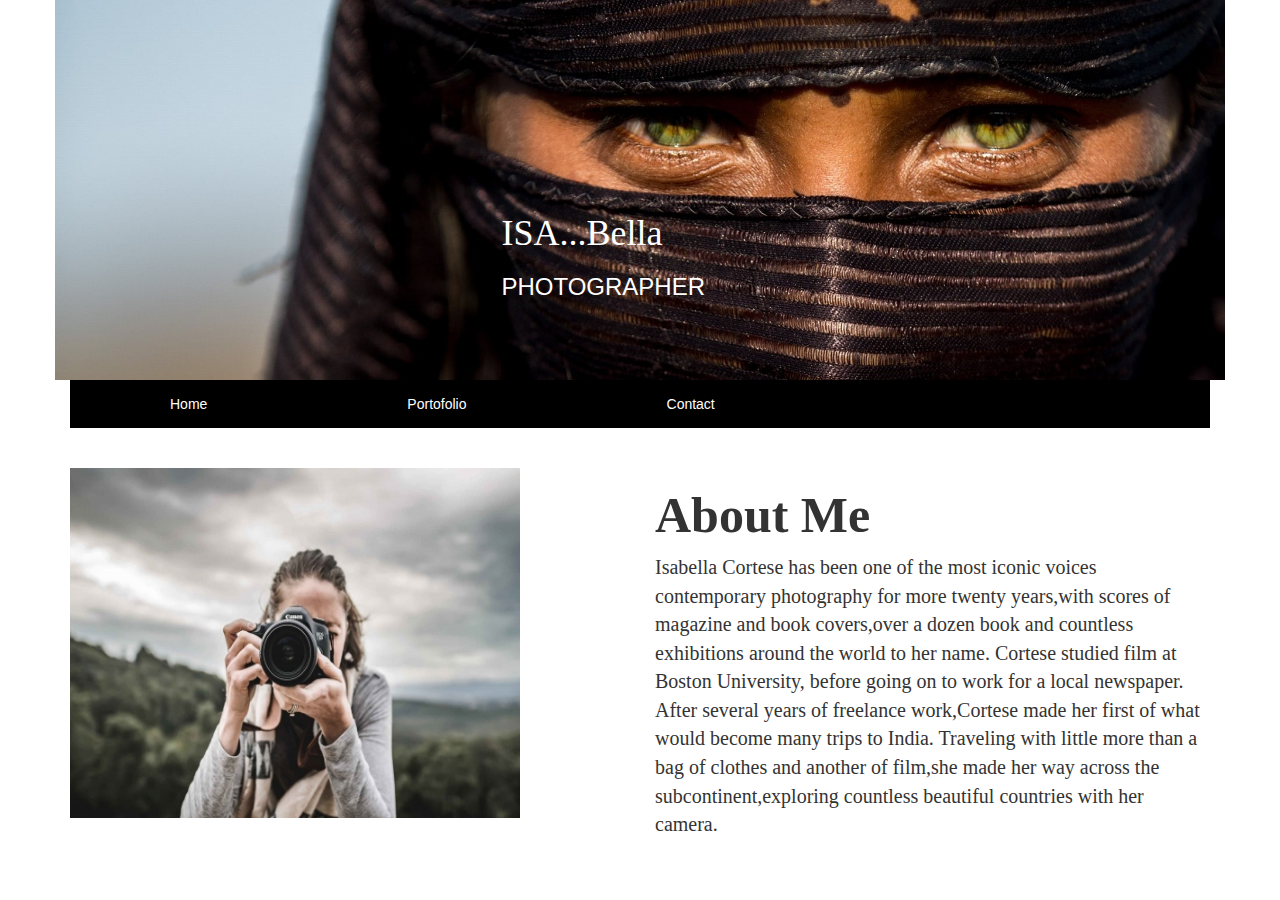
==== index.html @ 06044a64 "isa-bella" ====
<!DOCTYPE html>
<html>
   <head>
       <link rel="stylesheet" type="text/css" href="css/bootstrap.css">
       <link rel="stylesheet" type="text/css" href="css/styles.css">
       <meta name="viewport" content="width=device-width, initial-scale=1">
      <title>Isa-Bella</title>
   </head>
   <body>
     <div class="container">
      <div class="row isabella">

        <div id="isa">
            <h1 id="text-1">ISA...<span>Bella</span></h1>
            <h3 class="w3-hide-medium w3-hide-small">PHOTOGRAPHER</h3>

           </div>
       </div>
       
<body>
<div class="il">
<ul >
  <li><a href="#home" class="active">Home</a></li>
  <li><a href="portofolio.html">Portofolio</a></li>
  <li><a href="#contact">Contact</a></li>
</ul>
</div></br>
</br>
<div class="row">

<div class="col-md-6">
    <img class="photogr" src="images/photogr.jpg">
</div>
<div class="col-md-6">
<h2> About Me</h2>
<p>Isabella Cortese has been one of the most iconic voices contemporary photography for more twenty years,with scores of magazine and book covers,over a dozen book and countless exhibitions around the world to her name. Cortese studied film at Boston University, before going on to work for a local newspaper. After several years of freelance work,Cortese made her first of what would become many trips to India. Traveling with little more than a bag of clothes and another of film,she made her way across the subcontinent,exploring countless beautiful countries with her camera.
</div>
</div>














   </body>
  </html>
---- css/styles.css ----
#head {
  color: pink;
}
img {
  width: 80%;
}
.isabella {
background-image: url("../images/matiaejofillo.jpg");
height: 380px;
background-size: cover;
position: relative;
}
#text-1 {
  font-family: "Bell MT"
}
#text-1 span {
  font-family: "Freestyle Script"
}

#isa {
  position: absolute;
    bottom: 70px;
    right: 520px;
    color: white;
}
ul {
    list-style-type: none;
    margin: 0;
    padding: 0;
    overflow: hidden;
    background-color: black;
}

li {
    float: left;
}

li a {
    display: inline-block;
    color: white;
    text-align: center;
    padding: 14px 100px;
    text-decoration: none;
}

li a:hover {
    background-color: #DCDCDC;
}
.photogr {
  height: 350px;
  width: 450px;
}
h2 {
  font-size: 50px;
  font-family: "Bell MT";
  font-weight: bold;
}
p {
  font-size: 20px;
  font-family: "Bell MT";
}
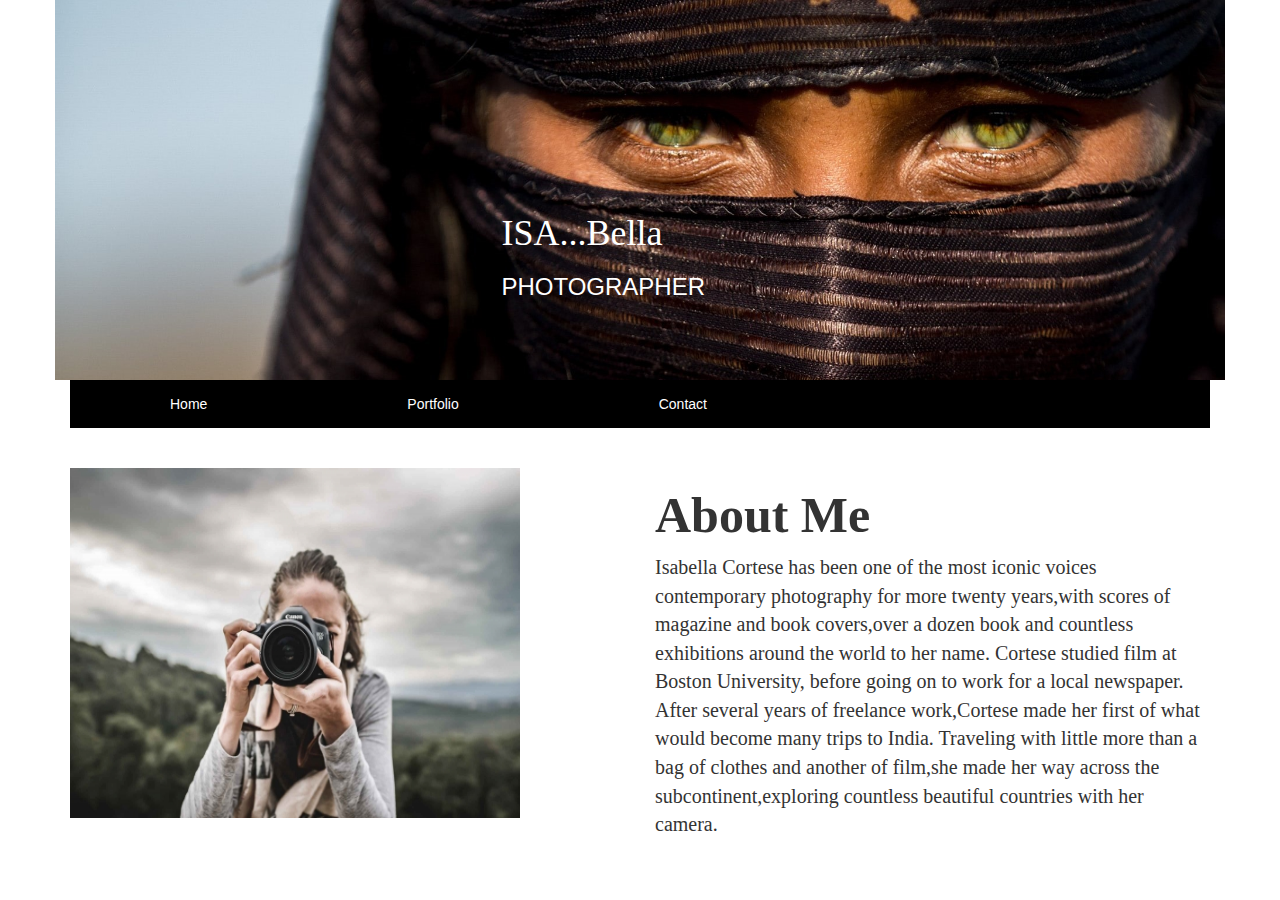
==== commit 851b5d46: "isa-bella" ====
--- a/index.html
+++ b/index.html
@@ -12,17 +12,17 @@
 
         <div id="isa">
             <h1 id="text-1">ISA...<span>Bella</span></h1>
-            <h3 class="w3-hide-medium w3-hide-small">PHOTOGRAPHER</h3>
+            <h3 class="w">PHOTOGRAPHER</h3>
 
            </div>
        </div>
-       
+
 <body>
 <div class="il">
 <ul >
-  <li><a href="#home" class="active">Home</a></li>
-  <li><a href="portofolio.html">Portofolio</a></li>
-  <li><a href="#contact">Contact</a></li>
+  <li><a href="#" class="active">Home</a></li>
+  <li><a href="portofolio.html">Portfolio</a></li>
+  <li><a href="#">Contact</a></li>
 </ul>
 </div></br>
 </br>
@@ -37,18 +37,5 @@
 </div>
 </div>
 
-
-
-
-
-
-
-
-
-
-
-
-
-
    </body>
   </html>
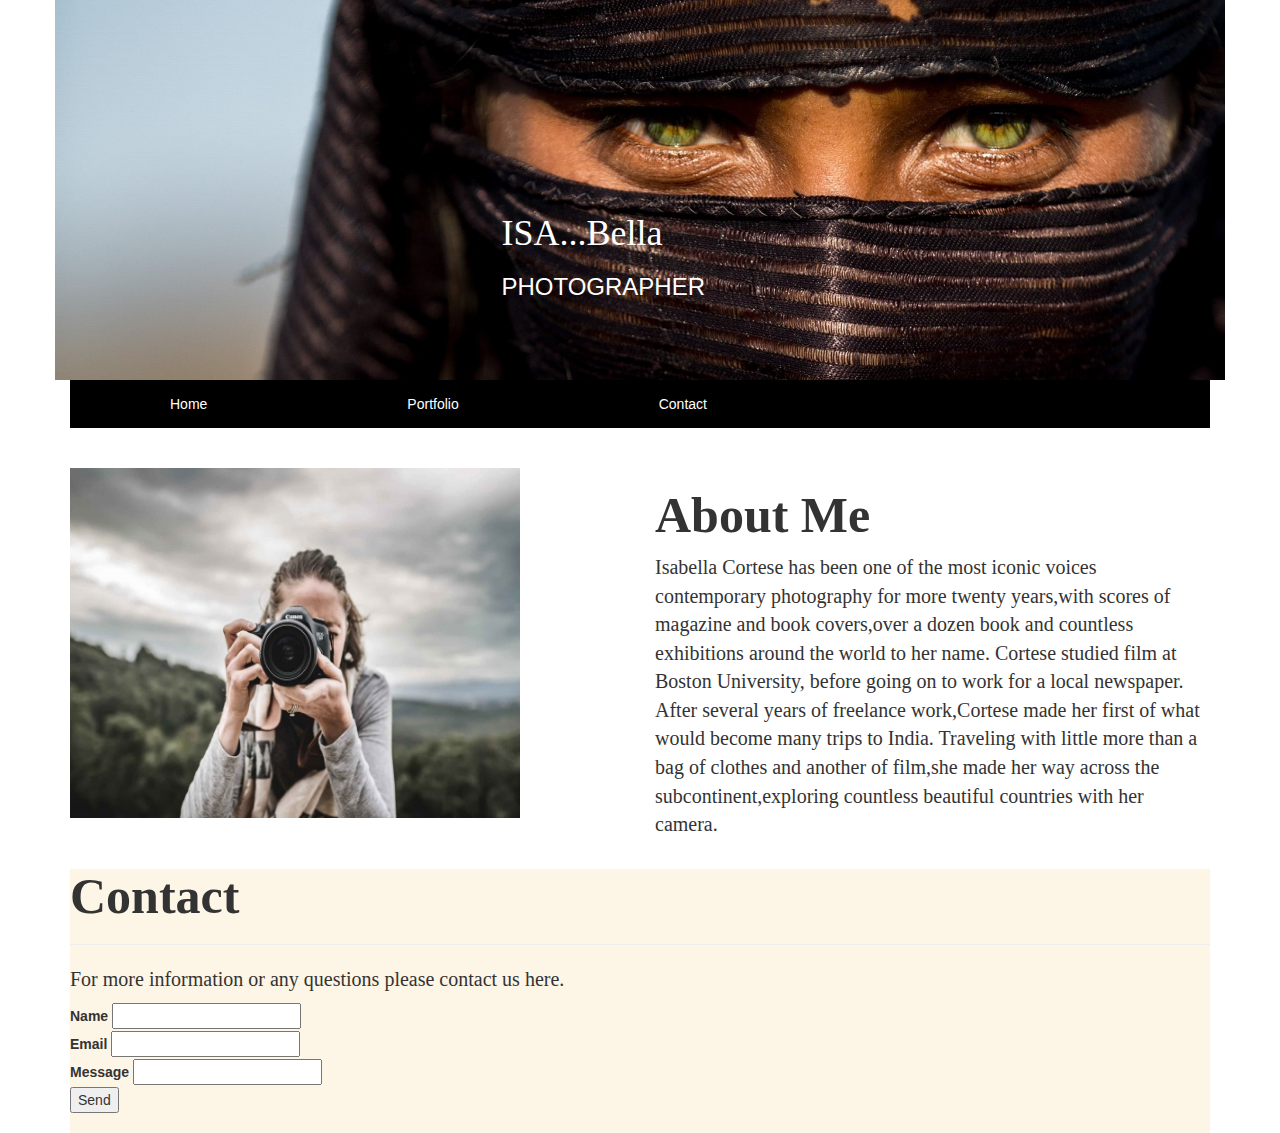
==== commit 13ea6a63: "different" ====
--- a/index.html
+++ b/index.html
@@ -22,7 +22,7 @@
 <ul >
   <li><a href="#" class="active">Home</a></li>
   <li><a href="portofolio.html">Portfolio</a></li>
-  <li><a href="#">Contact</a></li>
+  <li><a href="#contact">Contact</a></li>
 </ul>
 </div></br>
 </br>
@@ -33,8 +33,32 @@
 </div>
 <div class="col-md-6">
 <h2> About Me</h2>
-<p>Isabella Cortese has been one of the most iconic voices contemporary photography for more twenty years,with scores of magazine and book covers,over a dozen book and countless exhibitions around the world to her name. Cortese studied film at Boston University, before going on to work for a local newspaper. After several years of freelance work,Cortese made her first of what would become many trips to India. Traveling with little more than a bag of clothes and another of film,she made her way across the subcontinent,exploring countless beautiful countries with her camera.
+<p>Isabella Cortese has been one of the most iconic voices contemporary photography for more twenty years,with scores of magazine and book covers,over a dozen book and countless exhibitions around the world to her name. Cortese studied film at Boston University, before going on to work for a local newspaper. After several years of freelance work,Cortese made her first of what would become many trips to India. Traveling with little more than a bag of clothes and another of film,she made her way across the subcontinent,exploring countless beautiful countries with her camera.</p>
 </div>
+</div>
+
+<!--- contact -->
+
+<div id="contact">
+    <h2>Contact</h2>
+    <hr>
+    <p>For more information or any questions please contact us here.</p>
+
+    <form action="/action_page.php" target="_blank">
+      <div class="w3-section">
+        <label>Name</label>
+        <input class="ei" type="text" required name="Name">
+      </div>
+      <div class="w3-section">
+        <label>Email</label>
+        <input class="w" type="text" required name="Email">
+      </div>
+      <div class="w3-section">
+        <label>Message</label>
+        <input class="nel" required name="Message">
+      </div>
+      <button type="submit" class="pl">Send</button>
+    </form><br>
 </div>
 
    </body>
--- a/css/styles.css
+++ b/css/styles.css
@@ -59,3 +59,6 @@
   font-size: 20px;
   font-family: "Bell MT";
 }
+#contact {
+  background-color: #FDF5E6;
+}
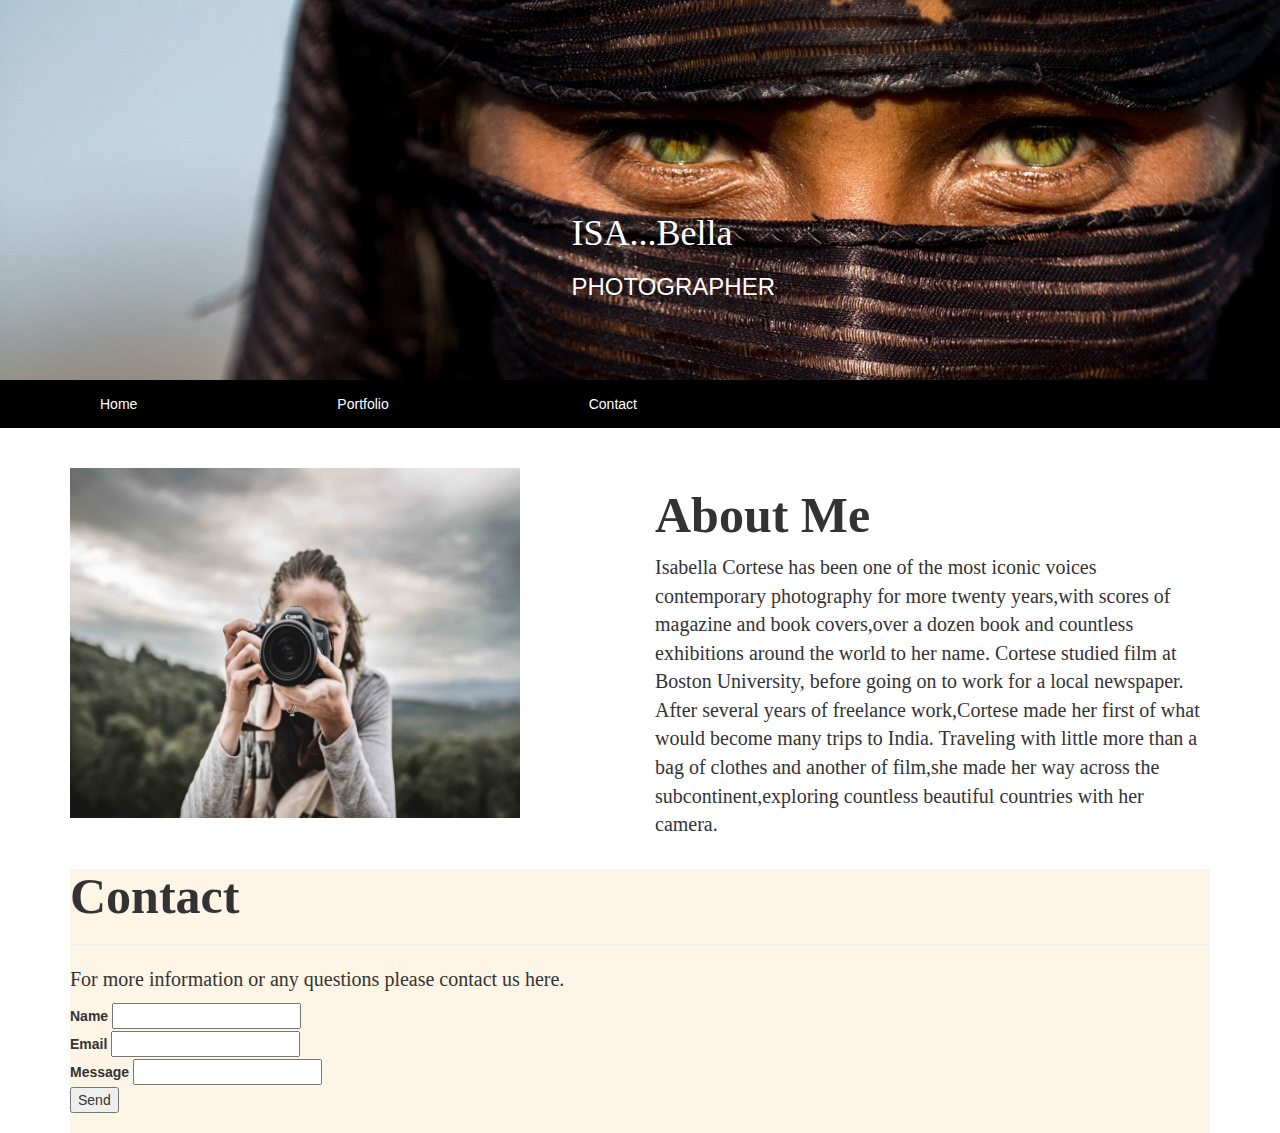
==== commit 1e4d802b: "full" ====
--- a/index.html
+++ b/index.html
@@ -7,25 +7,27 @@
       <title>Isa-Bella</title>
    </head>
    <body>
-     <div class="container">
-      <div class="row isabella">
+     <div class="row isabella">
 
-        <div id="isa">
-            <h1 id="text-1">ISA...<span>Bella</span></h1>
-            <h3 class="w">PHOTOGRAPHER</h3>
+       <div id="isa">
+           <h1 id="text-1">ISA...<span>Bella</span></h1>
+           <h3 class="w">PHOTOGRAPHER</h3>
 
-           </div>
-       </div>
+          </div>
+      </div>
+
+
 
 <body>
 <div class="il">
 <ul >
   <li><a href="#" class="active">Home</a></li>
-  <li><a href="portofolio.html">Portfolio</a></li>
+  <li><a href="portfolio.html">Portfolio</a></li>
   <li><a href="#contact">Contact</a></li>
 </ul>
 </div></br>
 </br>
+     <div class="container">
 <div class="row">
 
 <div class="col-md-6">
--- a/css/styles.css
+++ b/css/styles.css
@@ -62,3 +62,7 @@
 #contact {
   background-color: #FDF5E6;
 }
+
+.il {
+  width: 200%
+}
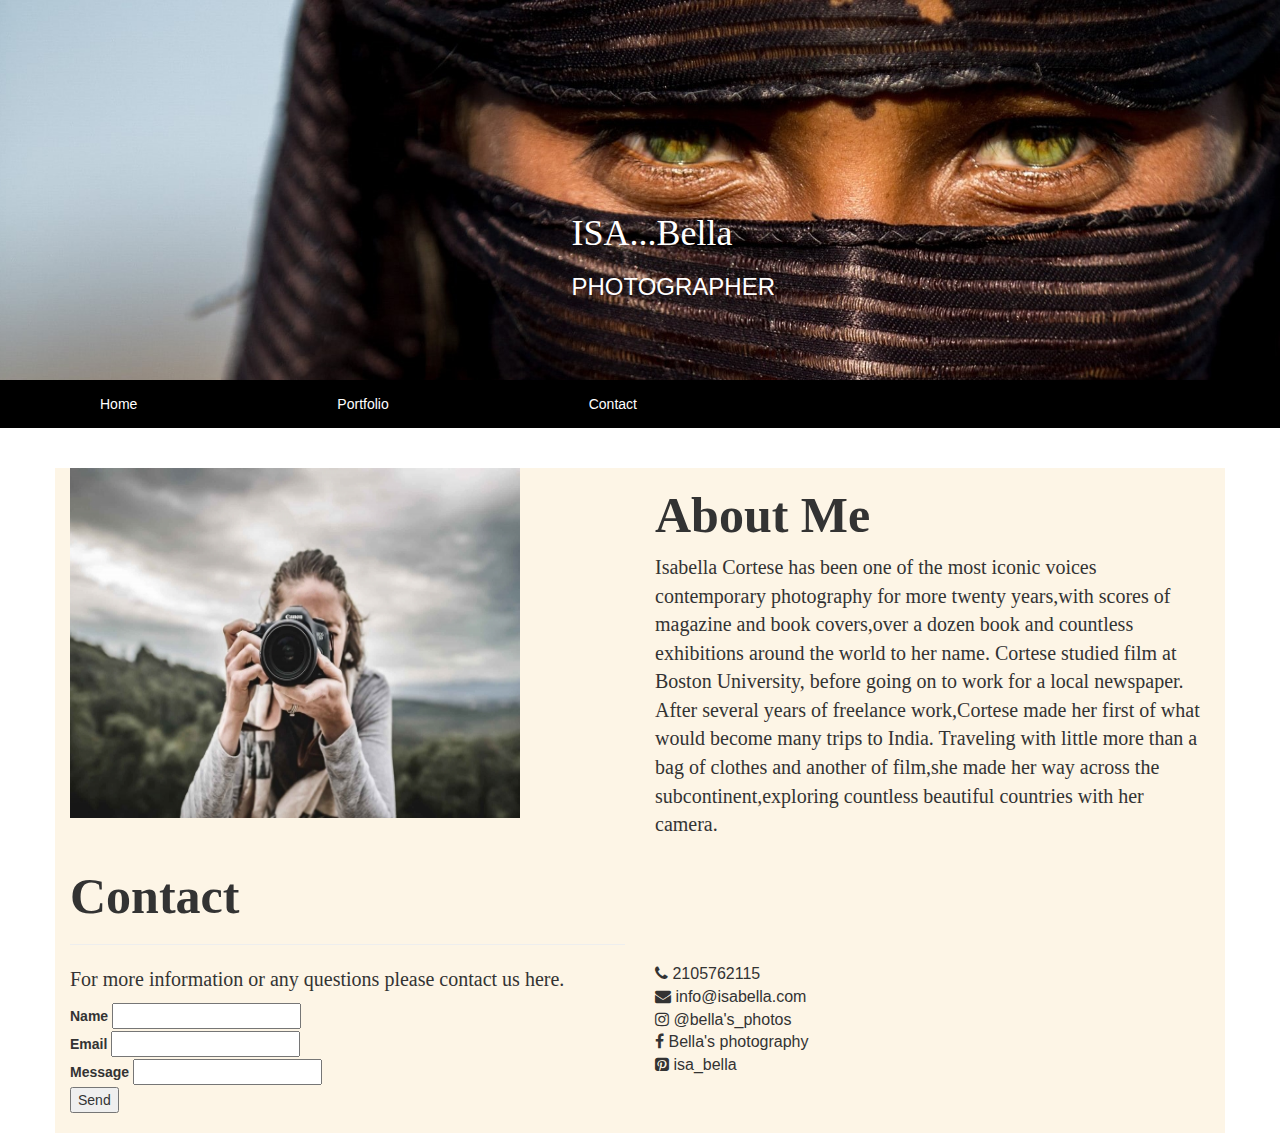
==== commit 542bb797: "end" ====
--- a/index.html
+++ b/index.html
@@ -3,10 +3,11 @@
    <head>
        <link rel="stylesheet" type="text/css" href="css/bootstrap.css">
        <link rel="stylesheet" type="text/css" href="css/styles.css">
+       <link rel="stylesheet" href="https://cdnjs.cloudflare.com/ajax/libs/font-awesome/4.7.0/css/font-awesome.min.css">
        <meta name="viewport" content="width=device-width, initial-scale=1">
       <title>Isa-Bella</title>
    </head>
-   <body>
+<body>
      <div class="row isabella">
 
        <div id="isa">
@@ -15,10 +16,6 @@
 
           </div>
       </div>
-
-
-
-<body>
 <div class="il">
 <ul >
   <li><a href="#" class="active">Home</a></li>
@@ -40,28 +37,52 @@
 </div>
 
 <!--- contact -->
-
-<div id="contact">
+<div class="row">
+  <div class="col-md-6">
+    <div id="contact">
     <h2>Contact</h2>
     <hr>
     <p>For more information or any questions please contact us here.</p>
 
     <form action="/action_page.php" target="_blank">
-      <div class="w3-section">
+      <div class="mr">
         <label>Name</label>
         <input class="ei" type="text" required name="Name">
       </div>
-      <div class="w3-section">
+      <div class="se">
         <label>Email</label>
         <input class="w" type="text" required name="Email">
       </div>
-      <div class="w3-section">
+      <div class="mp">
         <label>Message</label>
         <input class="nel" required name="Message">
       </div>
       <button type="submit" class="pl">Send</button>
     </form><br>
+  </div>
+</div>
+<div class="col-md-6" id="font">
+  <br>
+  <br>
+  <br>
+  <br>
+  <br>
+ <i class="fa fa-phone"></i>
+ <span>2105762115</span>
+ <br>
+ <i class="fa fa-envelope"></i>
+ <span>info@isabella.com </span>
+ <br>
+  <i class="fa fa-instagram"></i>
+  <span> @bella's_photos </span>
+  <br>
+   <i class="fa fa-facebook-f"></i>
+   <span> Bella's photography </span>
+   <br>
+   <i class="fa fa-pinterest-square"></i>
+   <span> isa_bella </span>
+</div>
 </div>
 
-   </body>
+</body>
   </html>
--- a/css/styles.css
+++ b/css/styles.css
@@ -66,3 +66,10 @@
 .il {
   width: 200%
 }
+#font {
+  font-size: 16px;
+  background-color:#FDF5E6;
+}
+.row {
+  background-color:#FDF5E6;
+}
